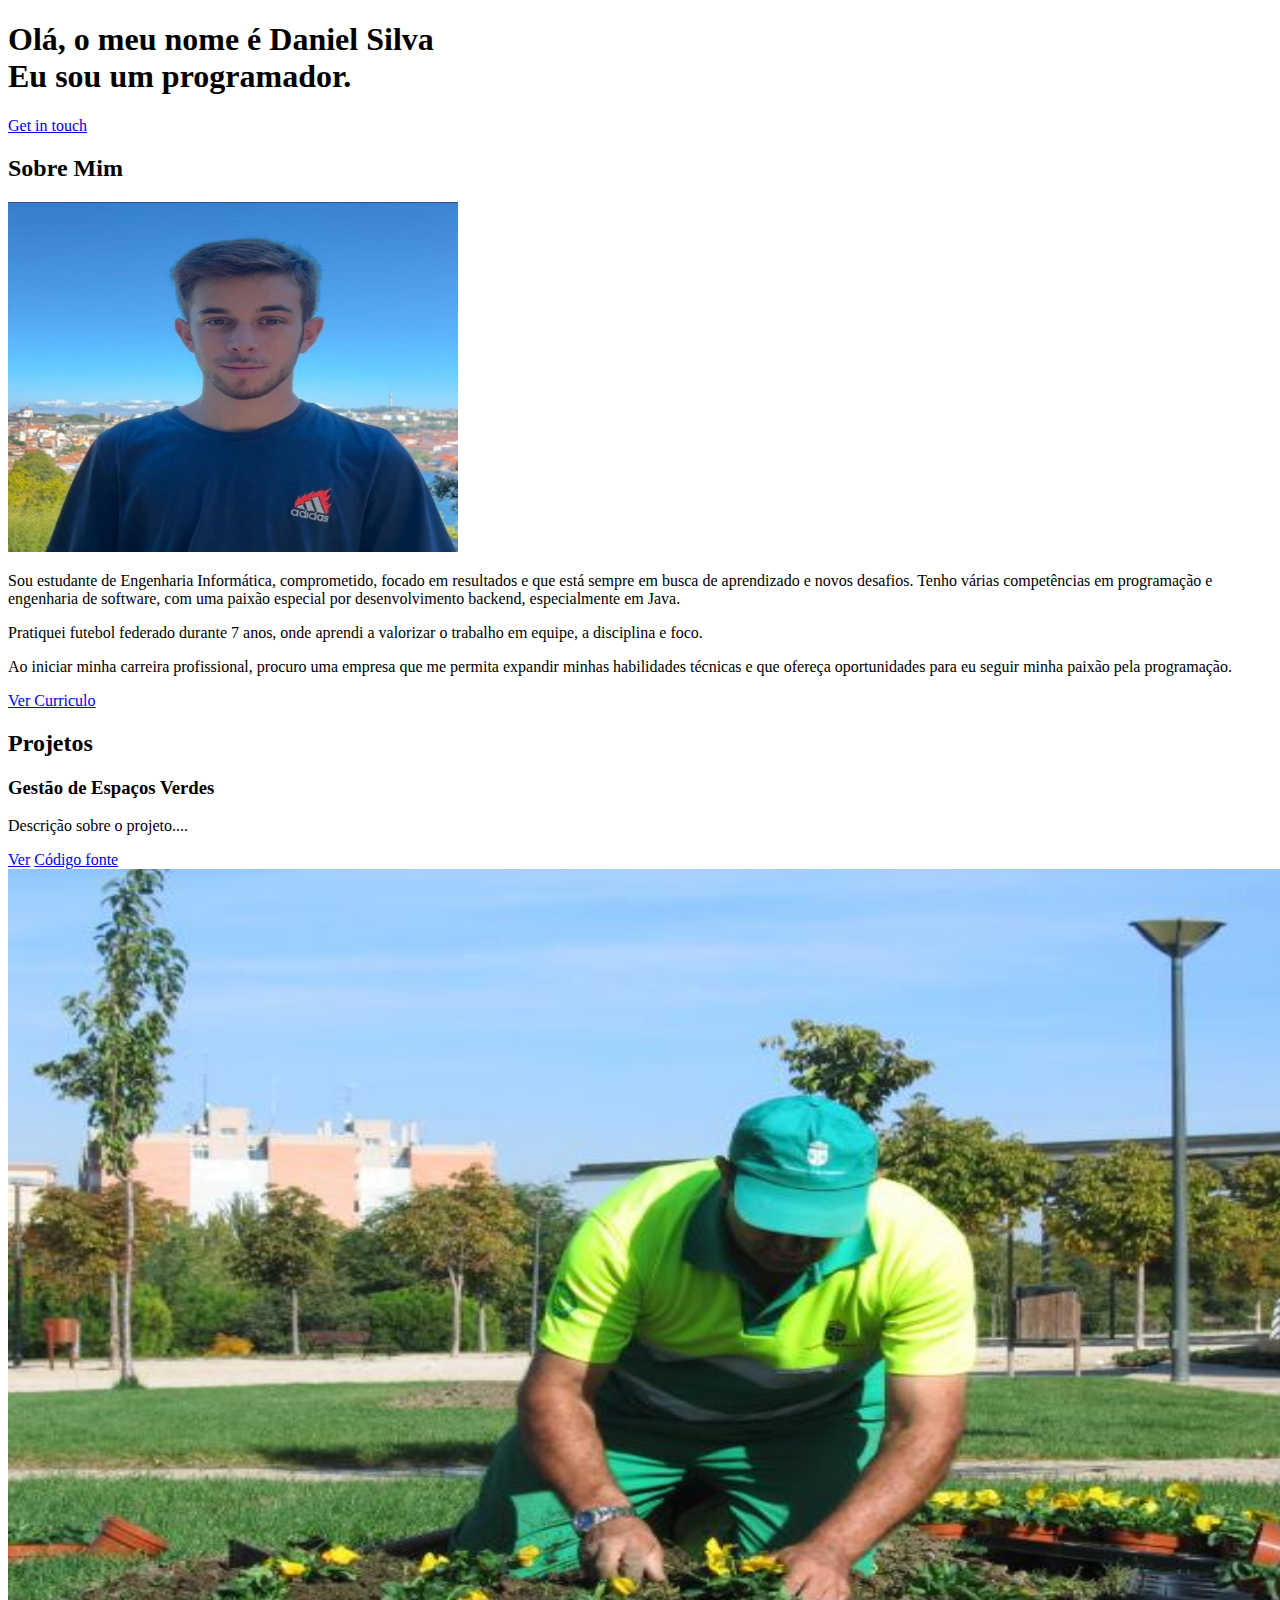
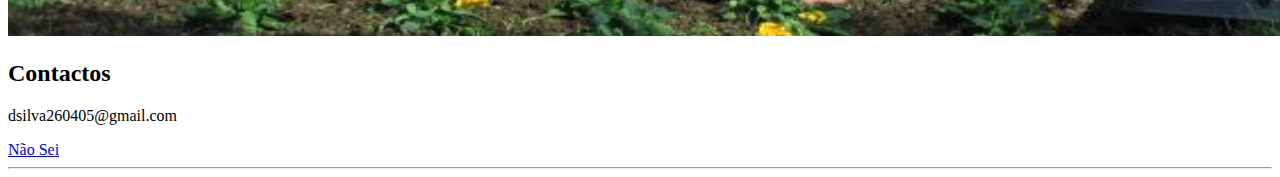
==== index.html @ 17d4f698 "initial structure" ====
<!DOCTYPE html>
<html lang="en">
  <head>
    <meta charset="UTF-8" />
    <meta http-equiv="X-UA-Compatible" content="IE=edge" />
    <meta name="viewport" content="width=device-width, initial-scale=1.0" />
    <link rel="preconnect" href="https://fonts.gstatic.com" />
    <link rel="preconnect" href="https://cdnjs.cloudflare.com" />

    <title>Daniel Silva | Engenheiro Informático</title>

    <link rel="icon" type="image/png" href="./imagens/logo1.png" />

    <meta name="theme-color" content="#36d1dc" />

    <!-- link tags -->
    <link rel="preload" as="style" href="./css/main.css" />
    <link rel="stylesheet" href="./css/main.css" />

    <!-- FontAwesome Icons link -->
    <link
      rel="stylesheet"
      href="https://cdnjs.cloudflare.com/ajax/libs/font-awesome/6.3.0/css/all.min.css"
      integrity="sha512-SzlrxWUlpfuzQ+pcUCosxcglQRNAq/DZjVsC0lE40xsADsfeQoEypE+enwcOiGjk/bSuGGKHEyjSoQ1zVisanQ=="
      crossorigin="anonymous"
      referrerpolicy="no-referrer"
    />
    <script defer src="./javascript/scrollreveal.min.js"></script>
    <script
      defer
      type="text/javascript"
      src="./javascript/scrollveal.js"
    ></script>

    <script
      async
      src="https://www.googletagmanager.com/gtag/js?id=UA-122228201-4"
    ></script>
    <script>
      window.dataLayer = window.dataLayer || []
      function gtag() {
        dataLayer.push(arguments)
      }
      gtag("js", new Date())

      gtag("config", "UA-122228201-4")
    </script>

  </head>
  <body>
    <!-- Hero Section -->
    <div id="hero">
      <section class="container">
        <h1 class="hero-title">
          Olá, o meu nome é <span class="text-color-main name">Daniel Silva</span>
          <br />
          Eu sou um programador.
        </h1>
        <p class="hero-cta">
          <a class="cta-btn cta-btn--hero" href="#about">Get in touch</a>
        </p>
      </section>
      <a href="#about" class="scroll-down-link" aria-label="scroll-down">
        <div class="scroll-down"></div
      ></a>
    </div>
    <!-- /END Hero Section -->

    <!-- About Section -->
    <section id="about">
      <div class="container">
        <h2 class="section-title">Sobre Mim</h2>
        <div class="row about-wrapper">
          <div class="about-wrapper__image">
            <img
              class="img-fluid"
              src="./imagens/fotoperfil.jpg"
              alt="Profile Image"
              width="450"
              height="350"
            />
          </div>
          <div class="about-wrapper__info">
            <p class="about-wrapper__info-text">
              Sou estudante de Engenharia Informática, comprometido, focado em
              resultados e que está sempre em busca de aprendizado e novos desafios.
              Tenho várias competências em programação e engenharia de software,
              com uma paixão especial por desenvolvimento backend, especialmente em Java.
            </p>
            <p class="about-wrapper__info-text">
              Pratiquei futebol federado durante 7 anos, onde aprendi a valorizar o
              trabalho em equipe, a disciplina e foco.
            </p>
            <p class="about-wrapper__info-text">
              Ao iniciar minha carreira profissional, procuro uma empresa que me permita
              expandir minhas habilidades técnicas e que ofereça oportunidades para eu
              seguir minha paixão pela programação.
            </p>
            <span class="about-wrapper__cta">
              <a href="#" class="cta-btn cta-btn--resume">Ver Curriculo</a>
            </span>
          </div>
        </div>
      </div>
    </section>
    <!-- /END About Section -->

    <!--Projects Section-->
    <section id="projects">
      <div class="container">
        <div class="project-wrapper">
          <h2 class="section-title dark-blue-text">Projetos</h2>

          <!-- Each .row is a project -->
          <article class="row">
            <div class="project-wrapper__text">
              <h3 class="project-wrapper__text-title">Gestão de Espaços Verdes</h3>
              <p class="project-wrapper__text-info">
                Descrição sobre o projeto....
              </p>
              <div class="project-wrapper__text-btns">
                <a
                  href="#"
                  target="_blank"
                  rel="noopener noreferrer"
                  class="cta-btn cta-btn--hero cta-btn--projects"
                  >Ver</a
                >
                <a href="#" target="_blank" class="cta-btn text-color-main"
                  >Código fonte</a
                >
              </div>
            </div>
            <div class="project-wrapper__image">
              <a href="#" target="_blank" rel="noopener noreferrer">
                <div class="thumbnail rounded">
                  <img
                    src="./imagens/projeto1.jpg"
                    class="img-fluid"
                    alt="Project Image"
                    width="1366"
                    height="767"
                  />
                </div>
              </a>
            </div>
          </article>
          <!-- /END Project -->

    <!-- Contact Section -->
    <section id="contact">
      <div class="container">
        <h2 class="section-title">Contactos</h2>
        <div class="contact-wrapper">
          <p class="contact-wrapper__text">dsilva260405@gmail.com</p>
          <a href="#" class="cta-btn cta-btn--resume">Não Sei</a>
        </div>
      </div>
    </section>
    <!-- END Contact Section -->

    <!-- Footer Section -->
    <footer class="footer">
      <div class="container">
        <a href="#hero" class="back-to-top" aria-label="go back to top">
          <i class="fa fa-angle-up fa-2x" aria-hidden="true"></i>
        </a>
        <div class="social-links">
          <a
            href="#!"
            target="_blank"
            rel="noopener noreferrer"
            aria-label="instagram"
          >
            <i class="fa-brands fa-instagram"></i>
          </a>
          <a
            href="#!"
            target="_blank"
            rel="noopener noreferrer"
            aria-label="linkedin"
          >
            <i class="fa-brands fa-linkedin"></i>
          </a>
          <a
            href="#!"
            target="_blank"
            rel="noopener noreferrer"
            aria-label="github"
          >
            <i class="fa-brands fa-github"></i>
          </a>
        </div>
        <hr />
      </div>
    </footer>
    <!-- END Footer Section -->

    <script>
      document.getElementById("year").textContent = new Date().getFullYear()
    </script>
    <script src="./javascript/vanilla-tilt.min.js"></script>
    <script type="text/javascript" src="./javascript/valtilt.js"></script>
  </body>
</html>
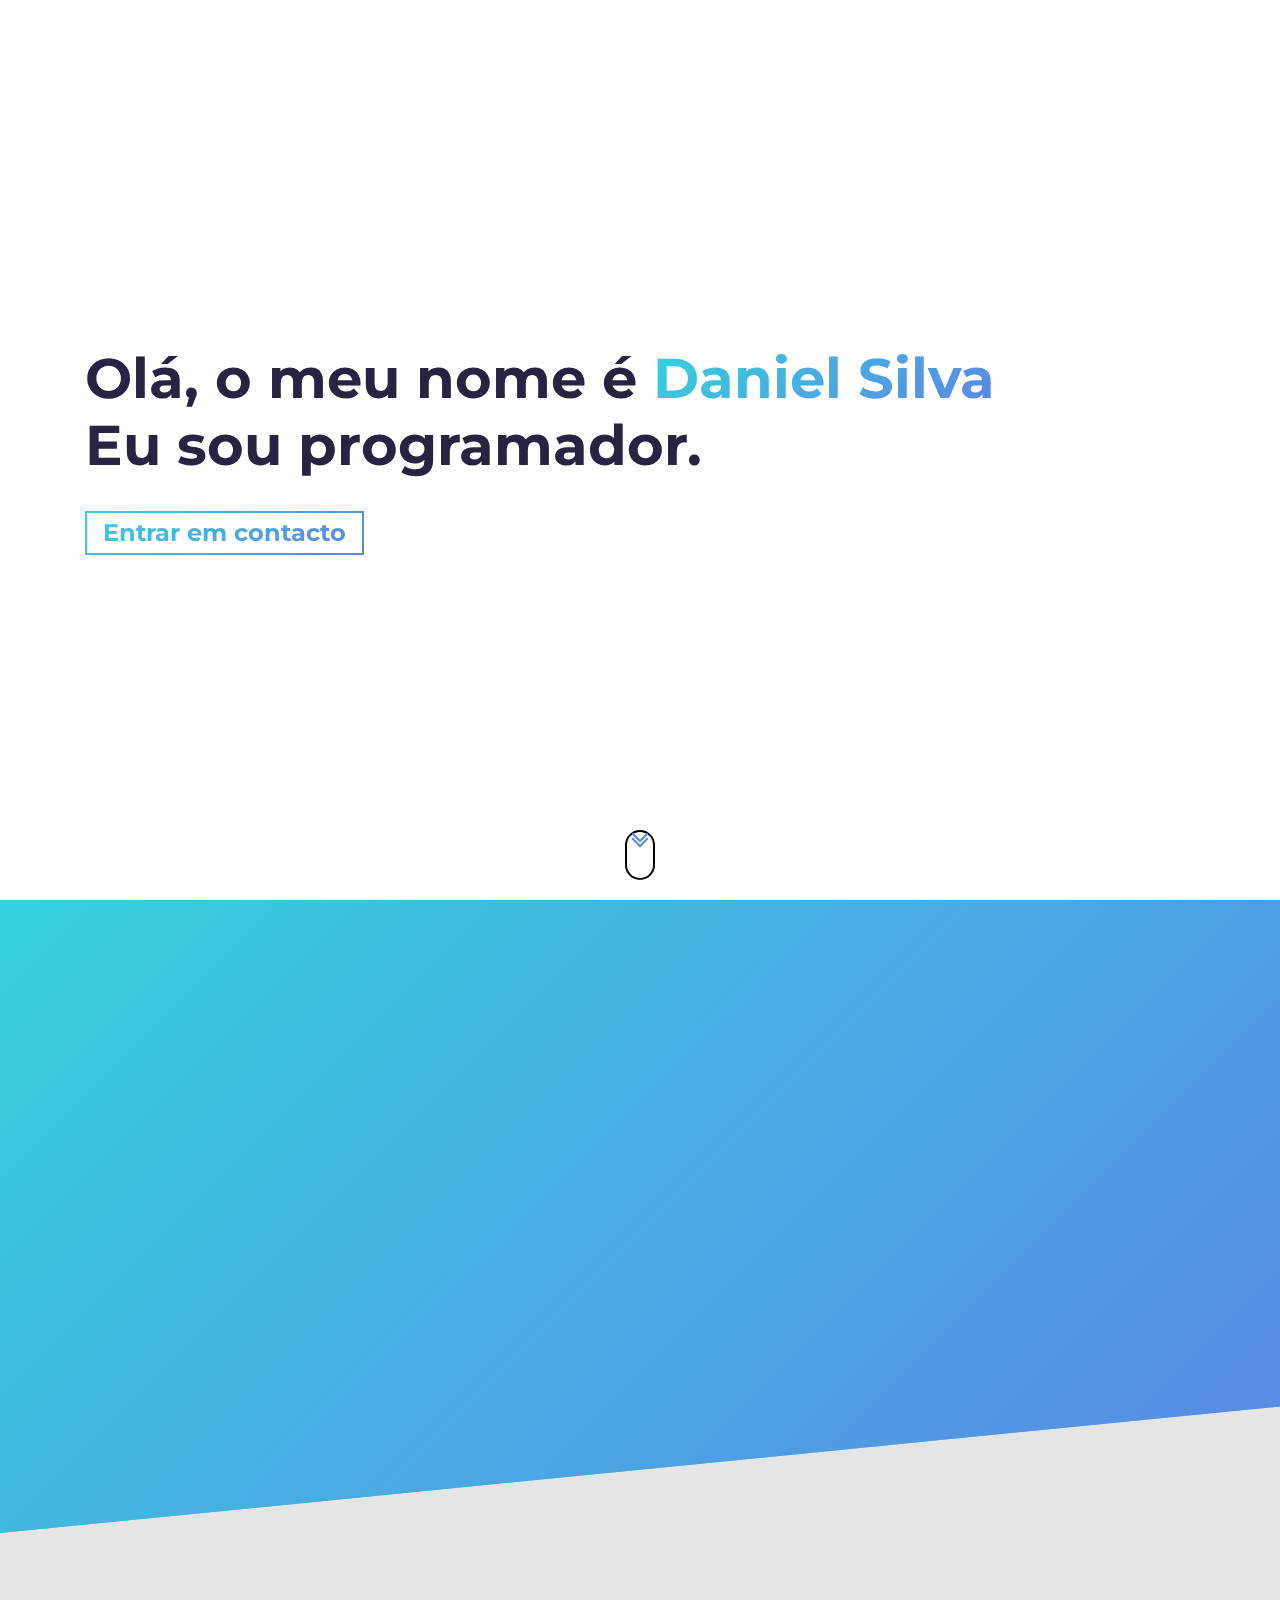
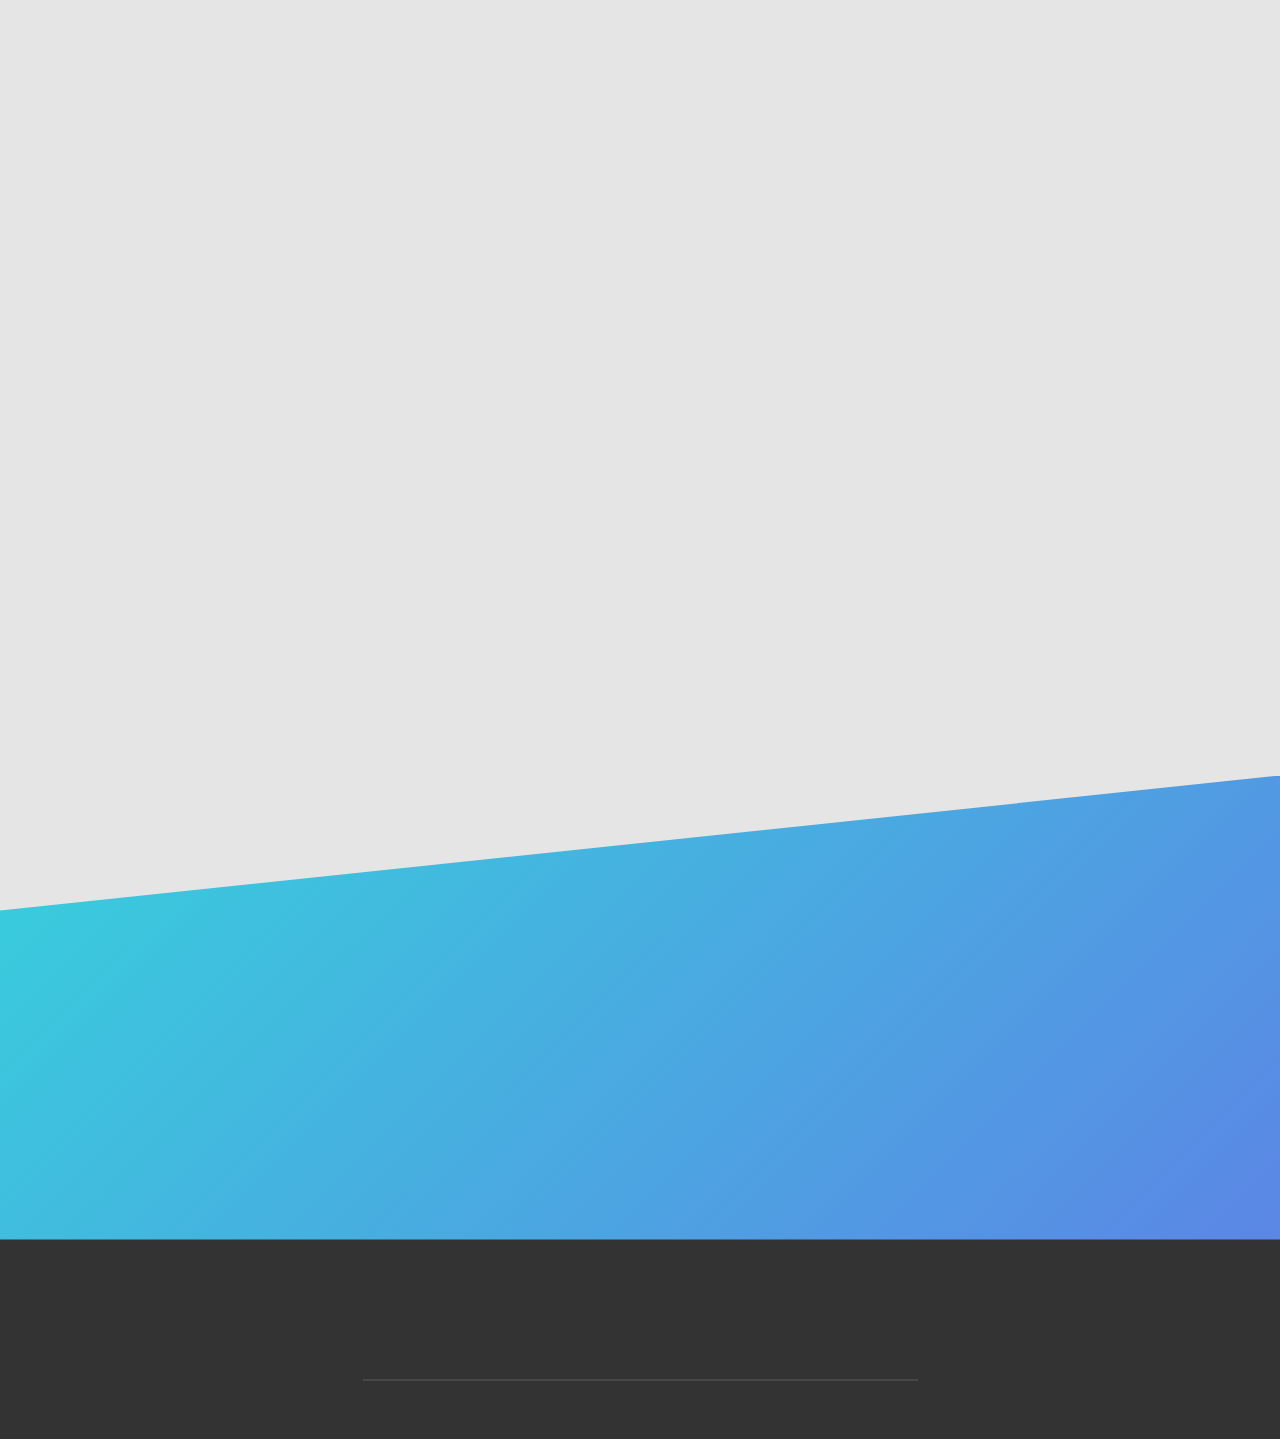
==== commit 2c9c8c85: "corrections to the structure" ====
--- a/index.html
+++ b/index.html
@@ -9,9 +9,49 @@
 
     <title>Daniel Silva | Engenheiro Informático</title>
 
-    <link rel="icon" type="image/png" href="./imagens/logo1.png" />
-
+    <!-- Add some coding keywords below, Ex: (javascript, yourusername, etc) -->
+    <meta name="keywords" content="[username], [name], skill" />
+
+    <!-- Improve your SEO by adding a small descrption of you -->
+    <meta name="description" content="[Your name here] | Developer" />
+
+    <!-- Add a your png Logo to the assets folder and change the href attr accordingly  -->
+    <link rel="icon" type="image/png" href="./assets/devfolio-logo.png" />
+
+    <!-- ~cor azul claro -->
     <meta name="theme-color" content="#36d1dc" />
+
+    <!-- Open Graph / Facebook -->
+    <meta property="og:type" content="website" />
+    <!-- Fill content with the URL of this portfolio you'll host -->
+    <meta property="og:url" content="https://devfolio.js.org/" />
+    <!-- Fill content with the title of your portfolio(Recommended to use what you put in <title> tag) -->
+    <meta property="og:title" content="[Your name here] | Developer" />
+    <!-- Give a short description that'll show up when you/someone shares your portfolio on different platform -->
+    <meta property="og:description" content="Made using DevFolio Template" />
+    <!-- Add a thumbnail image in assets folder and fill the content attr with URL to that thumbnail 
+      so that a thumbnail image of your portfolio is shown while shared on other platform -->
+    <meta
+      property="og:image"
+      content="https://devfolio.js.org/assets/devfolio.png"
+    />
+
+    <!-- Twitter -->
+    <meta property="twitter:card" content="summary_large_image" />
+    <!-- Again fill content attr with the URL of this portfolio you'll host -->
+    <meta property="twitter:url" content="https://devfolio.js.org" />
+    <!-- Recommended to use the same text used within <title> element -->
+    <meta property="twitter:title" content="[Your name here] | Developer" />
+    <!-- short description that shows up while your portfolio is shared -->
+    <meta
+      property="twitter:description"
+      content="Made using DevFolio Template"
+    />
+    <!-- Fill content with the URL to the thumbnail image that you'll put in the assets folder -->
+    <meta
+      property="twitter:image"
+      content="https://anilseervi.vercel.app/assets/devfolio.png"
+    />
 
     <!-- link tags -->
     <link rel="preload" as="style" href="./css/main.css" />
@@ -32,6 +72,8 @@
       src="./javascript/scrollveal.js"
     ></script>
 
+    <!-- Remove Google Analytics once you have your portfolio website set-up -->
+    <!-- Global site tag (gtag.js) - Google Analytics -->
     <script
       async
       src="https://www.googletagmanager.com/gtag/js?id=UA-122228201-4"
@@ -45,7 +87,7 @@
 
       gtag("config", "UA-122228201-4")
     </script>
-
+    <!-- End of Google Analytics -->
   </head>
   <body>
     <!-- Hero Section -->
@@ -54,10 +96,10 @@
         <h1 class="hero-title">
           Olá, o meu nome é <span class="text-color-main name">Daniel Silva</span>
           <br />
-          Eu sou um programador.
+          Eu sou programador.
         </h1>
         <p class="hero-cta">
-          <a class="cta-btn cta-btn--hero" href="#about">Get in touch</a>
+          <a class="cta-btn cta-btn--hero" href="#about">Entrar em contacto</a>
         </p>
       </section>
       <a href="#about" class="scroll-down-link" aria-label="scroll-down">
@@ -116,7 +158,7 @@
             <div class="project-wrapper__text">
               <h3 class="project-wrapper__text-title">Gestão de Espaços Verdes</h3>
               <p class="project-wrapper__text-info">
-                Descrição sobre o projeto....
+                descrição sobre o projeto...
               </p>
               <div class="project-wrapper__text-btns">
                 <a
@@ -131,6 +173,7 @@
                 >
               </div>
             </div>
+
             <div class="project-wrapper__image">
               <a href="#" target="_blank" rel="noopener noreferrer">
                 <div class="thumbnail rounded">
@@ -146,6 +189,47 @@
             </div>
           </article>
           <!-- /END Project -->
+
+          <!-- Each .row is a project -->
+          <article class="row">
+            <div class="project-wrapper__text">
+              <h3 class="project-wrapper__text-title">Outro projeto</h3>
+              <p class="project-wrapper__text-info">
+                descrição do projeto...
+              </p>
+              <div class="project-wrapper__text-btns">
+                <a
+                  href="#"
+                  target="_blank"
+                  rel="noopener noreferrer"
+                  class="cta-btn cta-btn--hero cta-btn--projects"
+                  >Ver</a
+                >
+                <a href="#" target="_blank" class="cta-btn text-color-main"
+                  >Código fonte</a
+                >
+              </div>
+            </div>
+
+            <div class="project-wrapper__image">
+              <a href="#" target="_blank" rel="noopener noreferrer">
+                <div class="thumbnail rounded">
+                  <img
+                    src="./assets/project.png"
+                    class="img-fluid"
+                    alt="Project Image"
+                    width="1366"
+                    height="767"
+                  />
+                </div>
+              </a>
+            </div>
+          </article>
+          <!-- /END Project -->
+        </div>
+      </div>
+    </section>
+    <!-- End Projects Section -->
 
     <!-- Contact Section -->
     <section id="contact">
@@ -202,4 +286,4 @@
     <script src="./javascript/vanilla-tilt.min.js"></script>
     <script type="text/javascript" src="./javascript/valtilt.js"></script>
   </body>
-</html>+</html>
--- a/css/main.css
+++ b/css/main.css
@@ -0,0 +1,770 @@
+@import "https://fonts.googleapis.com/css2?family=Montserrat:wght@400;700&display=swap";
+
+* {
+  margin: 0;
+  padding: 0;
+  box-sizing: border-box;
+  font-family: "Montserrat", sans-serif;
+}
+
+html {
+  font-size: 62.5%;
+  scroll-behavior: smooth;
+}
+
+body {
+  text-align: center;
+  line-height: 1.5;
+}
+
+h1 {
+  font-weight: 700;
+}
+
+p,
+a {
+  font-size: 1.6rem;
+}
+
+a {
+  text-decoration: none;
+}
+
+a:hover {
+  transition: all 0.3s ease-in-out;
+}
+
+.section-title {
+  margin-bottom: 4.5rem;
+  font-size: 4rem;
+  text-transform: uppercase;
+}
+
+@media (max-width: 37.5em) {
+  .section-title {
+    font-size: 2.8rem;
+  }
+}
+
+.dark-blue-color {
+  color: #272341;
+}
+
+.text-color-main {
+  margin-left: 1rem;
+  color: #5b86e5;
+  -webkit-text-fill-color: #5b86e5;
+}
+
+@supports ((-webkit-background-clip: text) or (background-clip: text)) or (-webkit-background-clip: text) {
+  .text-color-main {
+    background-image: linear-gradient(135deg, #36d1dc 0%, #5b86e5 100%);
+    -webkit-background-clip: text;
+    background-clip: text;
+    -webkit-text-fill-color: rgba(0, 0, 0, 0);
+    color: rgba(0, 0, 0, 0);
+  }
+}
+
+@media (max-width: 37.5em) {
+  .text-color-main {
+    margin: 0;
+    background-image: none;
+    -webkit-text-fill-color: #5b86e5;
+    box-shadow: none;
+  }
+}
+
+.cta-btn {
+  display: inline-block;
+  position: relative;
+  padding: 0.8rem 1.6rem;
+  font-weight: bold;
+  line-height: 1;
+  z-index: 1;
+  overflow: hidden;
+  border-radius: 3px;
+  transition: all cubic-bezier(0.19, 1, 0.22, 1) 0.6s;
+}
+
+.cta-btn:hover {
+  box-shadow: 1.5px 1.5px 3px rgba(174, 174, 192, 0.4), -1px -1px 3px #fff;
+}
+
+@media (max-width: 37.5em) {
+  .cta-btn:hover {
+    box-shadow: none;
+  }
+}
+
+.cta-btn::after {
+  content: "";
+  display: block;
+  position: absolute;
+  background-image: linear-gradient(135deg, #36d1dc 0%, #5b86e5 100%);
+  width: 0px;
+  height: 100%;
+  left: 0;
+  top: 0;
+  z-index: -1;
+  transition: all cubic-bezier(0.19, 1, 0.22, 1) 0.6s;
+}
+
+@media (max-width: 37.5em) {
+  .cta-btn::after {
+    width: 0;
+    height: 0;
+    background-image: none;
+  }
+}
+
+.cta-btn--hero {
+  color: #5b86e5;
+  -webkit-text-fill-color: #5b86e5;
+  border: 2px solid rgba(0, 0, 0, 0);
+  -o-border-image: linear-gradient(135deg, #36d1dc 0%, #5b86e5 100%);
+  border-image: linear-gradient(135deg, #36d1dc 0%, #5b86e5 100%);
+  border-image-slice: 1;
+}
+
+@supports ((-webkit-background-clip: text) or (background-clip: text)) or (-webkit-background-clip: text) {
+  .cta-btn--hero {
+    background-image: linear-gradient(135deg, #36d1dc 0%, #5b86e5 100%);
+    -webkit-background-clip: text;
+    background-clip: text;
+    -webkit-text-fill-color: rgba(0, 0, 0, 0);
+    color: rgba(0, 0, 0, 0);
+  }
+}
+
+@media screen and (-ms-high-contrast: active), screen and (-ms-high-contrast: none) {
+  .cta-btn--hero {
+    color: #5b86e5;
+  }
+
+  .cta-btn--hero:hover {
+    color: #fff;
+  }
+}
+
+@media (max-width: 37.5em) {
+  .cta-btn--hero {
+    background-image: none;
+    border: 2px solid #5b86e5;
+    box-shadow: none;
+    -webkit-text-fill-color: #5b86e5;
+  }
+}
+
+.cta-btn--hero::after {
+  height: 410%;
+  width: 150%;
+  transform: translate(-98%, -25%) rotate(45deg);
+}
+
+.cta-btn--hero:hover {
+  -webkit-text-fill-color: #fff;
+  text-decoration: none;
+}
+
+@media (max-width: 37.5em) {
+  .cta-btn--hero:hover {
+    -webkit-text-fill-color: #5b86e5;
+  }
+}
+
+.cta-btn--hero:hover::after {
+  transform: translate(-9%, -25%) rotate(45deg);
+}
+
+.cta-btn--resume {
+  border-radius: 0;
+  color: #fff;
+  border: 2px solid #fff;
+}
+
+.cta-btn--resume::after {
+  background: #fff;
+}
+
+.cta-btn--resume:hover {
+  color: #5b86e5;
+  text-decoration: none;
+  box-shadow: none;
+}
+
+@media (max-width: 37.5em) {
+  .cta-btn--resume:hover {
+    color: #fff;
+  }
+}
+
+.cta-btn--resume:hover::after {
+  width: 100%;
+}
+
+.cta-btn--projects {
+  box-shadow: inset 1px 1px 2px 2px rgba(174, 174, 192, 0.15), inset -2px -2px 2px rgba(255, 255, 255, 0.7);
+  border: 2px solid rgba(0, 0, 0, 0);
+}
+
+@media (max-width: 37.5em) {
+  .cta-btn--projects {
+    border: none;
+    box-shadow: 1.5px 1.5px 3px rgba(174, 174, 192, 0.4), -1px -1px 3px #fff;
+  }
+}
+
+.cta-btn--projects::after {
+  height: 250%;
+  width: 130%;
+}
+
+.cta-btn--projects::after {
+  transform: translate(-98%, -30%) rotate(45deg);
+}
+
+.cta-btn--projects:hover {
+  box-shadow: 1.5px 1.5px 3px rgba(174, 174, 192, 0.4), -1px -1px 3px #fff;
+}
+
+.cta-btn--projects:hover::after {
+  transform: translate(-12%, -30%) rotate(45deg);
+}
+
+.footer {
+  background-color: #333;
+  padding: 4.8rem 0;
+}
+
+.footer__text {
+  font-size: 1.3rem;
+  color: #b3b3b3;
+}
+
+.footer__text a {
+  font-size: 1.3rem;
+  color: #bfbfbf;
+  transition: all 0.2s ease-in-out;
+  display: inline-block;
+}
+
+.footer__text a:hover,
+.footer__text a:active {
+  color: #36d1dc;
+}
+
+.footer hr {
+  margin: 1rem auto;
+  border: 0;
+  width: 50%;
+  border-top: 2px solid rgba(255, 255, 255, 0.1);
+}
+
+.social-links {
+  display: flex;
+  justify-content: center;
+}
+
+.social-links a {
+  font-size: 3rem;
+  display: flex;
+  flex-direction: column;
+  justify-content: center;
+  color: #fff;
+  width: 5rem;
+  height: 5rem;
+  margin: 1.6rem 1.6rem;
+  transition: all ease 0.2s;
+}
+
+.social-links a i {
+  transition: all ease-in-out 0.2s;
+}
+
+.social-links a:hover {
+  transform: scale(1.1) translateY(-2px);
+}
+
+.social-links a:hover .fa-twitter {
+  color: #00acee;
+}
+
+.social-links a:hover .fa-instagram {
+  color: #c13584;
+}
+
+.social-links a:hover .fa-linkedin {
+  color: #4875b4;
+}
+
+.social-links a:hover .fa-codepen {
+  color: #212121;
+}
+
+.back-to-top i {
+  color: #fff;
+  margin: 1rem 0 1.6rem;
+  transition: all 200ms ease;
+}
+
+.back-to-top i:hover {
+  transform: translateY(-2px);
+}
+
+section {
+  padding: 5rem 0rem;
+}
+
+@media (max-width: 37.5em) {
+  section {
+    border: none;
+    padding-left: 1rem;
+    padding-right: 1rem;
+  }
+}
+
+section .row {
+  display: grid;
+  gap: 2rem;
+  grid-template-columns: 1fr 2fr;
+  grid-template-rows: 1fr;
+  padding: 0 1.5rem;
+}
+
+@media (max-width: 56.25em) {
+  section .row {
+    grid-template-columns: 1fr;
+    grid-template-rows: auto;
+  }
+}
+
+@media (max-width: 37.5em) {
+  section .row {
+    padding: 0;
+  }
+}
+
+section .row p+p {
+  margin-top: 1rem;
+}
+
+section .row span {
+  margin-top: 2rem;
+}
+
+.container {
+  width: 100%;
+  padding: 0 1.5rem;
+  margin: 0 auto;
+  max-width: 1140px;
+}
+
+@media (max-width: 75em) {
+  .container {
+    max-width: 960px;
+    width: 100%;
+  }
+}
+
+@media (max-width: 56.25em) {
+  .container {
+    max-width: 720px;
+    width: 100%;
+    justify-content: center;
+  }
+}
+
+@media (max-width: 48em) {
+  .container {
+    max-width: 720px;
+    width: 100%;
+  }
+}
+
+@media (max-width: 37.5em) {
+  .container {
+    max-width: 540px;
+    width: 100%;
+  }
+}
+
+#about {
+  background-color: #36d1dc;
+  background-image: linear-gradient(135deg, #36d1dc 0%, #5b86e5 100%);
+  color: #fff;
+  height: 100%;
+  -webkit-clip-path: polygon(0 0, 100% 0, 100% 80%, 0 100%);
+  clip-path: polygon(0 0, 100% 0, 100% 80%, 0 100%);
+  padding-bottom: 10%;
+}
+
+@media (max-width: 75em) {
+  #about {
+    height: 100%;
+    -webkit-clip-path: none;
+    clip-path: none;
+  }
+}
+
+#about .about-wrapper {
+  grid-template-columns: 1fr 1fr;
+}
+
+@media (max-width: 37.5em) {
+  #about .about-wrapper {
+    padding-bottom: 5rem;
+    grid-template-columns: 1fr;
+  }
+}
+
+#about .about-wrapper__image {
+  display: flex;
+  height: 100%;
+  align-items: center;
+  justify-content: center;
+}
+
+#about .about-wrapper__image img {
+  max-width: 350px;
+  width: 100%;
+}
+
+@media (max-width: 75em) {
+  #about .about-wrapper__image {
+    height: 100%;
+  }
+}
+
+@media (max-width: 48em) {
+  #about .about-wrapper__image {
+    padding-bottom: 4rem;
+  }
+}
+
+#about .about-wrapper__info {
+  display: flex;
+  height: 100%;
+  justify-content: center;
+  flex-direction: column;
+  text-align: left;
+}
+
+@media (max-width: 48em) {
+  #about .about-wrapper__info {
+    align-items: center;
+    text-align: center;
+  }
+}
+
+#contact {
+  background-image: linear-gradient(135deg, #36d1dc 0%, #5b86e5 100%);
+  -webkit-clip-path: polygon(0 15vh, 100% 0, 100% 100%, 0 100%);
+  clip-path: polygon(0 15vh, 100% 0, 100% 100%, 0 100%);
+  padding: 15rem 0 10rem 0;
+  margin-top: -15rem;
+  margin-bottom: -1px;
+  color: #fff;
+}
+
+@media (max-width: 75em) {
+  #contact {
+    padding: 10rem 0;
+    margin-top: 0;
+    -webkit-clip-path: none;
+    clip-path: none;
+  }
+}
+
+#contact .contact-wrapper {
+  margin-top: 3.2rem;
+  padding: 0 2rem;
+  -webkit-backface-visibility: hidden;
+  backface-visibility: hidden;
+}
+
+#contact .contact-wrapper__text {
+  margin-bottom: 2.5rem;
+}
+
+#contact .contact-wrapper__text,
+#contact .contact-wrapper a {
+  font-size: 2.4rem;
+}
+
+@media (max-width: 37.5em) {
+  #contact .contact-wrapper__text,
+  #contact .contact-wrapper a {
+    font-size: 2rem;
+  }
+}
+
+#hero {
+  min-height: 100vh;
+  height: 100vh;
+  display: flex;
+  align-items: center;
+  background: #fff;
+  font-weight: 400;
+  color: #272341;
+  padding: 0rem 5.6rem;
+  top: 0;
+  left: 0;
+  bottom: 0;
+  right: 0;
+  z-index: -1;
+  line-height: 1.2;
+  animation: hidden 1000ms linear forwards;
+}
+
+@media (max-width: 56.25em) {
+  #hero {
+    justify-content: center;
+  }
+}
+
+@media (max-width: 37.5em) {
+  #hero {
+    padding: 0rem 1.6rem;
+  }
+}
+
+#hero .hero-title {
+  font-size: 5.6rem;
+  font-weight: 700;
+  margin-bottom: 3.2rem;
+  text-align: left;
+}
+
+#hero .hero-title span {
+  margin: 0;
+  display: inline-block;
+}
+
+@media (max-width: 75em) {
+  #hero .hero-title {
+    font-size: 4rem;
+  }
+}
+
+@media (max-width: 56.25em) {
+  #hero .hero-title {
+    font-size: 3.6rem;
+    text-align: center;
+  }
+}
+
+@media (max-width: 37.5em) {
+  #hero .hero-title {
+    font-size: 3.5rem;
+    line-height: 1.5;
+  }
+}
+
+@media (max-width: 20em) {
+  #hero .hero-title {
+    font-size: 2.8rem;
+  }
+}
+
+#hero .hero-cta {
+  display: flex;
+}
+
+@media (max-width: 56.25em) {
+  #hero .hero-cta {
+    justify-content: center;
+  }
+}
+
+#hero .hero-cta a {
+  font-size: 2.4rem;
+}
+
+@media (max-width: 37.5em) {
+  #hero .hero-cta a {
+    font-size: 2rem;
+  }
+}
+
+.scroll-down-link {
+  position: absolute;
+  left: 50%;
+  bottom: 20px;
+  transform: translateX(-50%);
+}
+
+.scroll-down {
+  height: 50px;
+  width: 30px;
+  border: 2px solid #000;
+  border-radius: 50px;
+  cursor: pointer;
+}
+
+.scroll-down::before,
+.scroll-down::after {
+  height: 10px;
+  width: 10px;
+  content: "";
+  position: absolute;
+  top: 20%;
+  left: 50%;
+  border: 2px solid #5b86e5;
+  transform: translate(-50%, -100%) rotate(45deg);
+  border-top: none;
+  border-left: none;
+  animation: scroll-down 1s ease-in-out infinite;
+}
+
+.scroll-down::after {
+  top: 30%;
+  animation-delay: 0.3s;
+}
+
+@keyframes hidden {
+  0% {
+    opacity: 0;
+  }
+
+  50% {
+    opacity: 0;
+  }
+
+  100% {
+    opacity: 1;
+  }
+}
+
+@keyframes scroll-down {
+  0% {
+    opacity: 0;
+  }
+
+  30% {
+    opacity: 1;
+  }
+
+  60% {
+    opacity: 1;
+  }
+
+  100% {
+    opacity: 0;
+    top: 90%;
+  }
+}
+
+#projects {
+  background-color: #e5e5e5;
+  color: #272341;
+  margin-top: -15rem;
+  padding-top: 15rem;
+}
+
+@media (max-width: 75em) {
+  #projects {
+    margin-top: 0;
+    padding-top: 5rem;
+  }
+}
+
+@media (max-width: 37.5em) {
+  #projects {
+    padding-bottom: 1px;
+  }
+}
+
+#projects .project-wrapper {
+  margin-bottom: 15rem;
+}
+
+@media (max-width: 37.5em) {
+  #projects .project-wrapper {
+    margin-bottom: 0rem;
+  }
+}
+
+#projects .project-wrapper .row {
+  margin: 0;
+  margin-bottom: 8rem;
+}
+
+@media (max-width: 37.5em) {
+  #projects .project-wrapper .row {
+    margin-bottom: 4rem;
+  }
+}
+
+#projects .project-wrapper__text {
+  width: 100%;
+  text-align: left;
+}
+
+@media (max-width: 75em) {
+  #projects .project-wrapper__text {
+    margin-bottom: 4.8rem;
+  }
+}
+
+@media (max-width: 37.5em) {
+  #projects .project-wrapper__text {
+    margin-bottom: 2.5rem;
+  }
+}
+
+#projects .project-wrapper__text-title {
+  font-weight: bold;
+  margin-bottom: 1.8rem;
+  font-size: 2.5rem;
+}
+
+@media (max-width: 37.5em) {
+  #projects .project-wrapper__text-title {
+    font-size: 2rem;
+  }
+}
+
+#projects .project-wrapper__text-info {
+  margin-bottom: 1.5rem;
+}
+
+#projects .project-wrapper__text-btns {
+  width: 100%;
+  display: flex;
+  align-items: center;
+  flex-wrap: wrap;
+}
+
+#projects .project-wrapper__image {
+  width: 90%;
+  margin: 0 auto;
+}
+
+@media (max-width: 75em) {
+  #projects .project-wrapper__image {
+    width: 100%;
+    margin: 0;
+  }
+}
+
+#projects .project-wrapper__image .thumbnail {
+  border: none;
+  box-shadow: 8px 8px 9px 7px rgba(174, 174, 192, 0.4), -5px -5px 15px 7px #fff;
+}
+
+#projects .project-wrapper__image .thumbnail .img-fluid {
+  width: 100%;
+  height: auto;
+  vertical-align: middle;
+  border-radius: 2px;
+}
+
+@media (max-width: 37.5em) {
+  #projects .project-wrapper__image .thumbnail {
+    box-shadow: none;
+    border: 1px solid #d2d2d2;
+    margin-bottom: 3.2rem;
+    transform: none;
+  }
+}
--- a/css/main.css
+++ b/css/main.css
@@ -0,0 +1,770 @@
+@import "https://fonts.googleapis.com/css2?family=Montserrat:wght@400;700&display=swap";
+
+* {
+  margin: 0;
+  padding: 0;
+  box-sizing: border-box;
+  font-family: "Montserrat", sans-serif;
+}
+
+html {
+  font-size: 62.5%;
+  scroll-behavior: smooth;
+}
+
+body {
+  text-align: center;
+  line-height: 1.5;
+}
+
+h1 {
+  font-weight: 700;
+}
+
+p,
+a {
+  font-size: 1.6rem;
+}
+
+a {
+  text-decoration: none;
+}
+
+a:hover {
+  transition: all 0.3s ease-in-out;
+}
+
+.section-title {
+  margin-bottom: 4.5rem;
+  font-size: 4rem;
+  text-transform: uppercase;
+}
+
+@media (max-width: 37.5em) {
+  .section-title {
+    font-size: 2.8rem;
+  }
+}
+
+.dark-blue-color {
+  color: #272341;
+}
+
+.text-color-main {
+  margin-left: 1rem;
+  color: #5b86e5;
+  -webkit-text-fill-color: #5b86e5;
+}
+
+@supports ((-webkit-background-clip: text) or (background-clip: text)) or (-webkit-background-clip: text) {
+  .text-color-main {
+    background-image: linear-gradient(135deg, #36d1dc 0%, #5b86e5 100%);
+    -webkit-background-clip: text;
+    background-clip: text;
+    -webkit-text-fill-color: rgba(0, 0, 0, 0);
+    color: rgba(0, 0, 0, 0);
+  }
+}
+
+@media (max-width: 37.5em) {
+  .text-color-main {
+    margin: 0;
+    background-image: none;
+    -webkit-text-fill-color: #5b86e5;
+    box-shadow: none;
+  }
+}
+
+.cta-btn {
+  display: inline-block;
+  position: relative;
+  padding: 0.8rem 1.6rem;
+  font-weight: bold;
+  line-height: 1;
+  z-index: 1;
+  overflow: hidden;
+  border-radius: 3px;
+  transition: all cubic-bezier(0.19, 1, 0.22, 1) 0.6s;
+}
+
+.cta-btn:hover {
+  box-shadow: 1.5px 1.5px 3px rgba(174, 174, 192, 0.4), -1px -1px 3px #fff;
+}
+
+@media (max-width: 37.5em) {
+  .cta-btn:hover {
+    box-shadow: none;
+  }
+}
+
+.cta-btn::after {
+  content: "";
+  display: block;
+  position: absolute;
+  background-image: linear-gradient(135deg, #36d1dc 0%, #5b86e5 100%);
+  width: 0px;
+  height: 100%;
+  left: 0;
+  top: 0;
+  z-index: -1;
+  transition: all cubic-bezier(0.19, 1, 0.22, 1) 0.6s;
+}
+
+@media (max-width: 37.5em) {
+  .cta-btn::after {
+    width: 0;
+    height: 0;
+    background-image: none;
+  }
+}
+
+.cta-btn--hero {
+  color: #5b86e5;
+  -webkit-text-fill-color: #5b86e5;
+  border: 2px solid rgba(0, 0, 0, 0);
+  -o-border-image: linear-gradient(135deg, #36d1dc 0%, #5b86e5 100%);
+  border-image: linear-gradient(135deg, #36d1dc 0%, #5b86e5 100%);
+  border-image-slice: 1;
+}
+
+@supports ((-webkit-background-clip: text) or (background-clip: text)) or (-webkit-background-clip: text) {
+  .cta-btn--hero {
+    background-image: linear-gradient(135deg, #36d1dc 0%, #5b86e5 100%);
+    -webkit-background-clip: text;
+    background-clip: text;
+    -webkit-text-fill-color: rgba(0, 0, 0, 0);
+    color: rgba(0, 0, 0, 0);
+  }
+}
+
+@media screen and (-ms-high-contrast: active), screen and (-ms-high-contrast: none) {
+  .cta-btn--hero {
+    color: #5b86e5;
+  }
+
+  .cta-btn--hero:hover {
+    color: #fff;
+  }
+}
+
+@media (max-width: 37.5em) {
+  .cta-btn--hero {
+    background-image: none;
+    border: 2px solid #5b86e5;
+    box-shadow: none;
+    -webkit-text-fill-color: #5b86e5;
+  }
+}
+
+.cta-btn--hero::after {
+  height: 410%;
+  width: 150%;
+  transform: translate(-98%, -25%) rotate(45deg);
+}
+
+.cta-btn--hero:hover {
+  -webkit-text-fill-color: #fff;
+  text-decoration: none;
+}
+
+@media (max-width: 37.5em) {
+  .cta-btn--hero:hover {
+    -webkit-text-fill-color: #5b86e5;
+  }
+}
+
+.cta-btn--hero:hover::after {
+  transform: translate(-9%, -25%) rotate(45deg);
+}
+
+.cta-btn--resume {
+  border-radius: 0;
+  color: #fff;
+  border: 2px solid #fff;
+}
+
+.cta-btn--resume::after {
+  background: #fff;
+}
+
+.cta-btn--resume:hover {
+  color: #5b86e5;
+  text-decoration: none;
+  box-shadow: none;
+}
+
+@media (max-width: 37.5em) {
+  .cta-btn--resume:hover {
+    color: #fff;
+  }
+}
+
+.cta-btn--resume:hover::after {
+  width: 100%;
+}
+
+.cta-btn--projects {
+  box-shadow: inset 1px 1px 2px 2px rgba(174, 174, 192, 0.15), inset -2px -2px 2px rgba(255, 255, 255, 0.7);
+  border: 2px solid rgba(0, 0, 0, 0);
+}
+
+@media (max-width: 37.5em) {
+  .cta-btn--projects {
+    border: none;
+    box-shadow: 1.5px 1.5px 3px rgba(174, 174, 192, 0.4), -1px -1px 3px #fff;
+  }
+}
+
+.cta-btn--projects::after {
+  height: 250%;
+  width: 130%;
+}
+
+.cta-btn--projects::after {
+  transform: translate(-98%, -30%) rotate(45deg);
+}
+
+.cta-btn--projects:hover {
+  box-shadow: 1.5px 1.5px 3px rgba(174, 174, 192, 0.4), -1px -1px 3px #fff;
+}
+
+.cta-btn--projects:hover::after {
+  transform: translate(-12%, -30%) rotate(45deg);
+}
+
+.footer {
+  background-color: #333;
+  padding: 4.8rem 0;
+}
+
+.footer__text {
+  font-size: 1.3rem;
+  color: #b3b3b3;
+}
+
+.footer__text a {
+  font-size: 1.3rem;
+  color: #bfbfbf;
+  transition: all 0.2s ease-in-out;
+  display: inline-block;
+}
+
+.footer__text a:hover,
+.footer__text a:active {
+  color: #36d1dc;
+}
+
+.footer hr {
+  margin: 1rem auto;
+  border: 0;
+  width: 50%;
+  border-top: 2px solid rgba(255, 255, 255, 0.1);
+}
+
+.social-links {
+  display: flex;
+  justify-content: center;
+}
+
+.social-links a {
+  font-size: 3rem;
+  display: flex;
+  flex-direction: column;
+  justify-content: center;
+  color: #fff;
+  width: 5rem;
+  height: 5rem;
+  margin: 1.6rem 1.6rem;
+  transition: all ease 0.2s;
+}
+
+.social-links a i {
+  transition: all ease-in-out 0.2s;
+}
+
+.social-links a:hover {
+  transform: scale(1.1) translateY(-2px);
+}
+
+.social-links a:hover .fa-twitter {
+  color: #00acee;
+}
+
+.social-links a:hover .fa-instagram {
+  color: #c13584;
+}
+
+.social-links a:hover .fa-linkedin {
+  color: #4875b4;
+}
+
+.social-links a:hover .fa-codepen {
+  color: #212121;
+}
+
+.back-to-top i {
+  color: #fff;
+  margin: 1rem 0 1.6rem;
+  transition: all 200ms ease;
+}
+
+.back-to-top i:hover {
+  transform: translateY(-2px);
+}
+
+section {
+  padding: 5rem 0rem;
+}
+
+@media (max-width: 37.5em) {
+  section {
+    border: none;
+    padding-left: 1rem;
+    padding-right: 1rem;
+  }
+}
+
+section .row {
+  display: grid;
+  gap: 2rem;
+  grid-template-columns: 1fr 2fr;
+  grid-template-rows: 1fr;
+  padding: 0 1.5rem;
+}
+
+@media (max-width: 56.25em) {
+  section .row {
+    grid-template-columns: 1fr;
+    grid-template-rows: auto;
+  }
+}
+
+@media (max-width: 37.5em) {
+  section .row {
+    padding: 0;
+  }
+}
+
+section .row p+p {
+  margin-top: 1rem;
+}
+
+section .row span {
+  margin-top: 2rem;
+}
+
+.container {
+  width: 100%;
+  padding: 0 1.5rem;
+  margin: 0 auto;
+  max-width: 1140px;
+}
+
+@media (max-width: 75em) {
+  .container {
+    max-width: 960px;
+    width: 100%;
+  }
+}
+
+@media (max-width: 56.25em) {
+  .container {
+    max-width: 720px;
+    width: 100%;
+    justify-content: center;
+  }
+}
+
+@media (max-width: 48em) {
+  .container {
+    max-width: 720px;
+    width: 100%;
+  }
+}
+
+@media (max-width: 37.5em) {
+  .container {
+    max-width: 540px;
+    width: 100%;
+  }
+}
+
+#about {
+  background-color: #36d1dc;
+  background-image: linear-gradient(135deg, #36d1dc 0%, #5b86e5 100%);
+  color: #fff;
+  height: 100%;
+  -webkit-clip-path: polygon(0 0, 100% 0, 100% 80%, 0 100%);
+  clip-path: polygon(0 0, 100% 0, 100% 80%, 0 100%);
+  padding-bottom: 10%;
+}
+
+@media (max-width: 75em) {
+  #about {
+    height: 100%;
+    -webkit-clip-path: none;
+    clip-path: none;
+  }
+}
+
+#about .about-wrapper {
+  grid-template-columns: 1fr 1fr;
+}
+
+@media (max-width: 37.5em) {
+  #about .about-wrapper {
+    padding-bottom: 5rem;
+    grid-template-columns: 1fr;
+  }
+}
+
+#about .about-wrapper__image {
+  display: flex;
+  height: 100%;
+  align-items: center;
+  justify-content: center;
+}
+
+#about .about-wrapper__image img {
+  max-width: 350px;
+  width: 100%;
+}
+
+@media (max-width: 75em) {
+  #about .about-wrapper__image {
+    height: 100%;
+  }
+}
+
+@media (max-width: 48em) {
+  #about .about-wrapper__image {
+    padding-bottom: 4rem;
+  }
+}
+
+#about .about-wrapper__info {
+  display: flex;
+  height: 100%;
+  justify-content: center;
+  flex-direction: column;
+  text-align: left;
+}
+
+@media (max-width: 48em) {
+  #about .about-wrapper__info {
+    align-items: center;
+    text-align: center;
+  }
+}
+
+#contact {
+  background-image: linear-gradient(135deg, #36d1dc 0%, #5b86e5 100%);
+  -webkit-clip-path: polygon(0 15vh, 100% 0, 100% 100%, 0 100%);
+  clip-path: polygon(0 15vh, 100% 0, 100% 100%, 0 100%);
+  padding: 15rem 0 10rem 0;
+  margin-top: -15rem;
+  margin-bottom: -1px;
+  color: #fff;
+}
+
+@media (max-width: 75em) {
+  #contact {
+    padding: 10rem 0;
+    margin-top: 0;
+    -webkit-clip-path: none;
+    clip-path: none;
+  }
+}
+
+#contact .contact-wrapper {
+  margin-top: 3.2rem;
+  padding: 0 2rem;
+  -webkit-backface-visibility: hidden;
+  backface-visibility: hidden;
+}
+
+#contact .contact-wrapper__text {
+  margin-bottom: 2.5rem;
+}
+
+#contact .contact-wrapper__text,
+#contact .contact-wrapper a {
+  font-size: 2.4rem;
+}
+
+@media (max-width: 37.5em) {
+  #contact .contact-wrapper__text,
+  #contact .contact-wrapper a {
+    font-size: 2rem;
+  }
+}
+
+#hero {
+  min-height: 100vh;
+  height: 100vh;
+  display: flex;
+  align-items: center;
+  background: #fff;
+  font-weight: 400;
+  color: #272341;
+  padding: 0rem 5.6rem;
+  top: 0;
+  left: 0;
+  bottom: 0;
+  right: 0;
+  z-index: -1;
+  line-height: 1.2;
+  animation: hidden 1000ms linear forwards;
+}
+
+@media (max-width: 56.25em) {
+  #hero {
+    justify-content: center;
+  }
+}
+
+@media (max-width: 37.5em) {
+  #hero {
+    padding: 0rem 1.6rem;
+  }
+}
+
+#hero .hero-title {
+  font-size: 5.6rem;
+  font-weight: 700;
+  margin-bottom: 3.2rem;
+  text-align: left;
+}
+
+#hero .hero-title span {
+  margin: 0;
+  display: inline-block;
+}
+
+@media (max-width: 75em) {
+  #hero .hero-title {
+    font-size: 4rem;
+  }
+}
+
+@media (max-width: 56.25em) {
+  #hero .hero-title {
+    font-size: 3.6rem;
+    text-align: center;
+  }
+}
+
+@media (max-width: 37.5em) {
+  #hero .hero-title {
+    font-size: 3.5rem;
+    line-height: 1.5;
+  }
+}
+
+@media (max-width: 20em) {
+  #hero .hero-title {
+    font-size: 2.8rem;
+  }
+}
+
+#hero .hero-cta {
+  display: flex;
+}
+
+@media (max-width: 56.25em) {
+  #hero .hero-cta {
+    justify-content: center;
+  }
+}
+
+#hero .hero-cta a {
+  font-size: 2.4rem;
+}
+
+@media (max-width: 37.5em) {
+  #hero .hero-cta a {
+    font-size: 2rem;
+  }
+}
+
+.scroll-down-link {
+  position: absolute;
+  left: 50%;
+  bottom: 20px;
+  transform: translateX(-50%);
+}
+
+.scroll-down {
+  height: 50px;
+  width: 30px;
+  border: 2px solid #000;
+  border-radius: 50px;
+  cursor: pointer;
+}
+
+.scroll-down::before,
+.scroll-down::after {
+  height: 10px;
+  width: 10px;
+  content: "";
+  position: absolute;
+  top: 20%;
+  left: 50%;
+  border: 2px solid #5b86e5;
+  transform: translate(-50%, -100%) rotate(45deg);
+  border-top: none;
+  border-left: none;
+  animation: scroll-down 1s ease-in-out infinite;
+}
+
+.scroll-down::after {
+  top: 30%;
+  animation-delay: 0.3s;
+}
+
+@keyframes hidden {
+  0% {
+    opacity: 0;
+  }
+
+  50% {
+    opacity: 0;
+  }
+
+  100% {
+    opacity: 1;
+  }
+}
+
+@keyframes scroll-down {
+  0% {
+    opacity: 0;
+  }
+
+  30% {
+    opacity: 1;
+  }
+
+  60% {
+    opacity: 1;
+  }
+
+  100% {
+    opacity: 0;
+    top: 90%;
+  }
+}
+
+#projects {
+  background-color: #e5e5e5;
+  color: #272341;
+  margin-top: -15rem;
+  padding-top: 15rem;
+}
+
+@media (max-width: 75em) {
+  #projects {
+    margin-top: 0;
+    padding-top: 5rem;
+  }
+}
+
+@media (max-width: 37.5em) {
+  #projects {
+    padding-bottom: 1px;
+  }
+}
+
+#projects .project-wrapper {
+  margin-bottom: 15rem;
+}
+
+@media (max-width: 37.5em) {
+  #projects .project-wrapper {
+    margin-bottom: 0rem;
+  }
+}
+
+#projects .project-wrapper .row {
+  margin: 0;
+  margin-bottom: 8rem;
+}
+
+@media (max-width: 37.5em) {
+  #projects .project-wrapper .row {
+    margin-bottom: 4rem;
+  }
+}
+
+#projects .project-wrapper__text {
+  width: 100%;
+  text-align: left;
+}
+
+@media (max-width: 75em) {
+  #projects .project-wrapper__text {
+    margin-bottom: 4.8rem;
+  }
+}
+
+@media (max-width: 37.5em) {
+  #projects .project-wrapper__text {
+    margin-bottom: 2.5rem;
+  }
+}
+
+#projects .project-wrapper__text-title {
+  font-weight: bold;
+  margin-bottom: 1.8rem;
+  font-size: 2.5rem;
+}
+
+@media (max-width: 37.5em) {
+  #projects .project-wrapper__text-title {
+    font-size: 2rem;
+  }
+}
+
+#projects .project-wrapper__text-info {
+  margin-bottom: 1.5rem;
+}
+
+#projects .project-wrapper__text-btns {
+  width: 100%;
+  display: flex;
+  align-items: center;
+  flex-wrap: wrap;
+}
+
+#projects .project-wrapper__image {
+  width: 90%;
+  margin: 0 auto;
+}
+
+@media (max-width: 75em) {
+  #projects .project-wrapper__image {
+    width: 100%;
+    margin: 0;
+  }
+}
+
+#projects .project-wrapper__image .thumbnail {
+  border: none;
+  box-shadow: 8px 8px 9px 7px rgba(174, 174, 192, 0.4), -5px -5px 15px 7px #fff;
+}
+
+#projects .project-wrapper__image .thumbnail .img-fluid {
+  width: 100%;
+  height: auto;
+  vertical-align: middle;
+  border-radius: 2px;
+}
+
+@media (max-width: 37.5em) {
+  #projects .project-wrapper__image .thumbnail {
+    box-shadow: none;
+    border: 1px solid #d2d2d2;
+    margin-bottom: 3.2rem;
+    transform: none;
+  }
+}
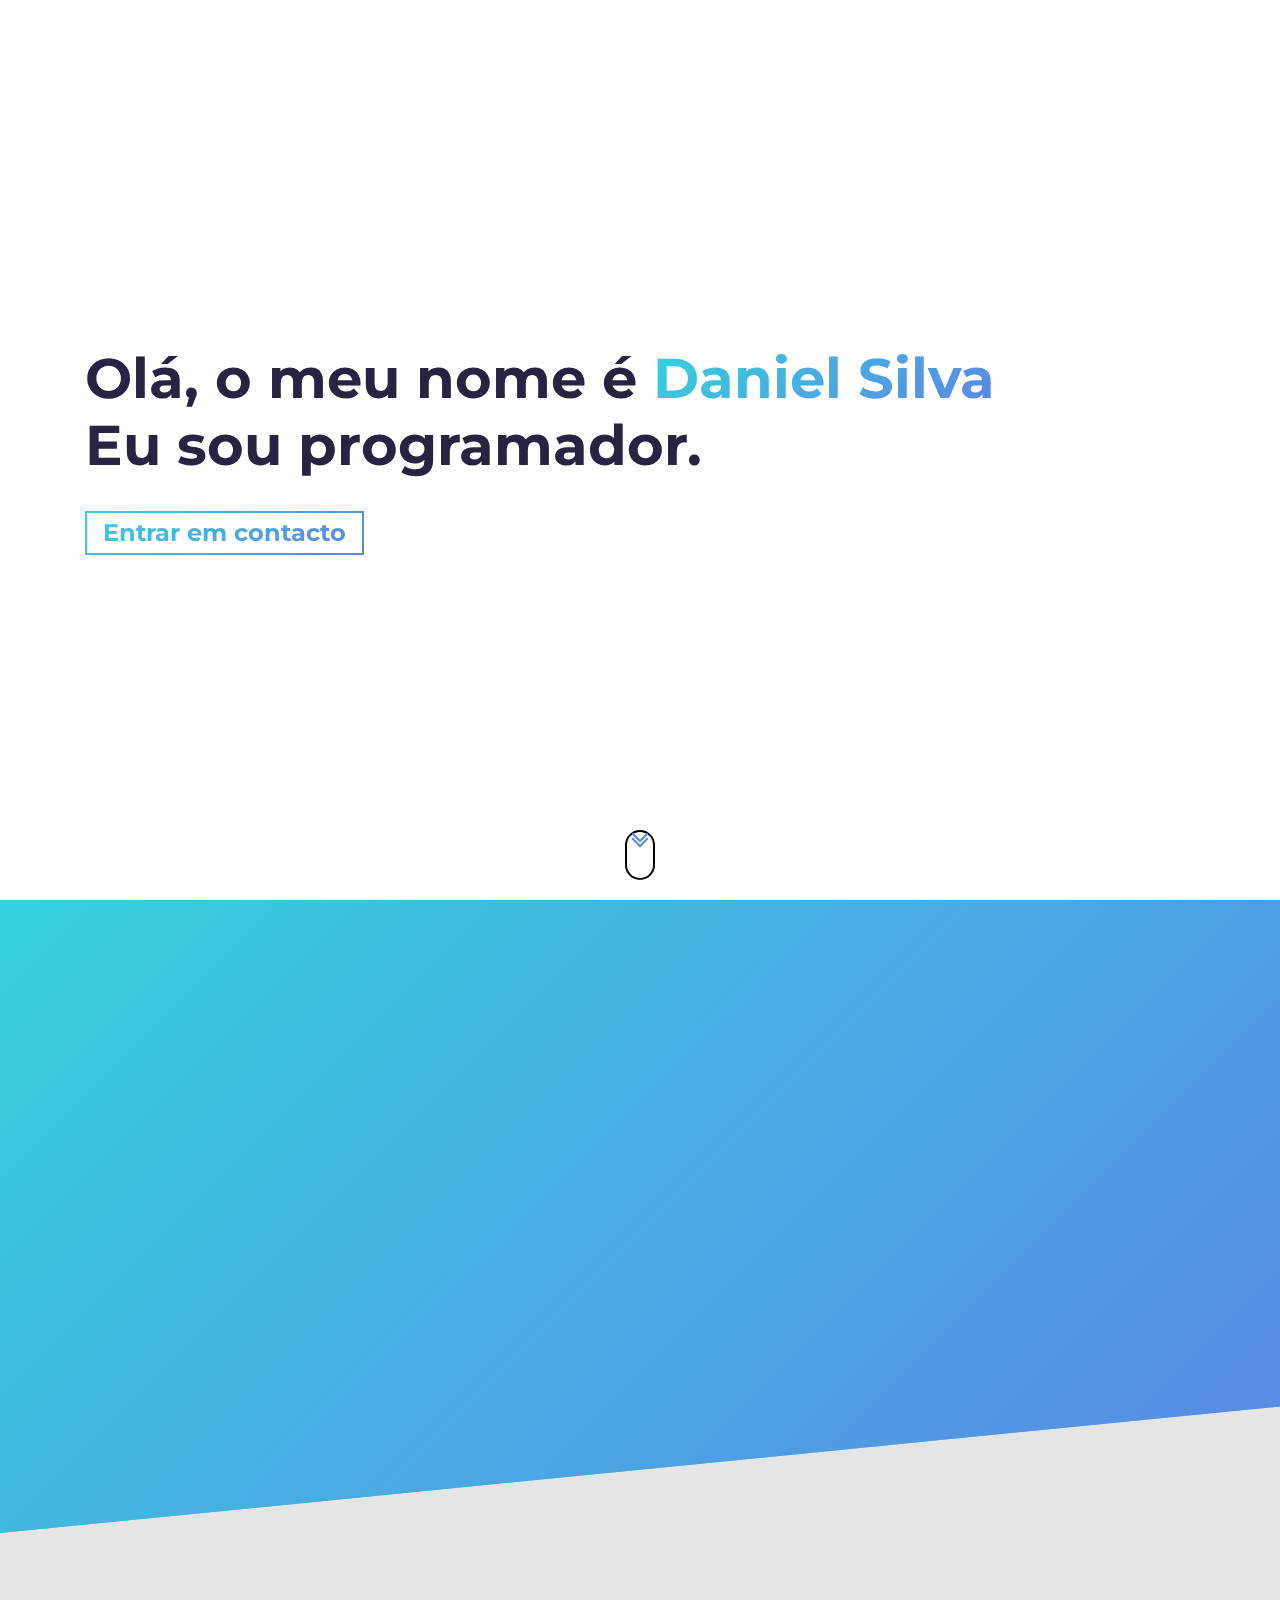
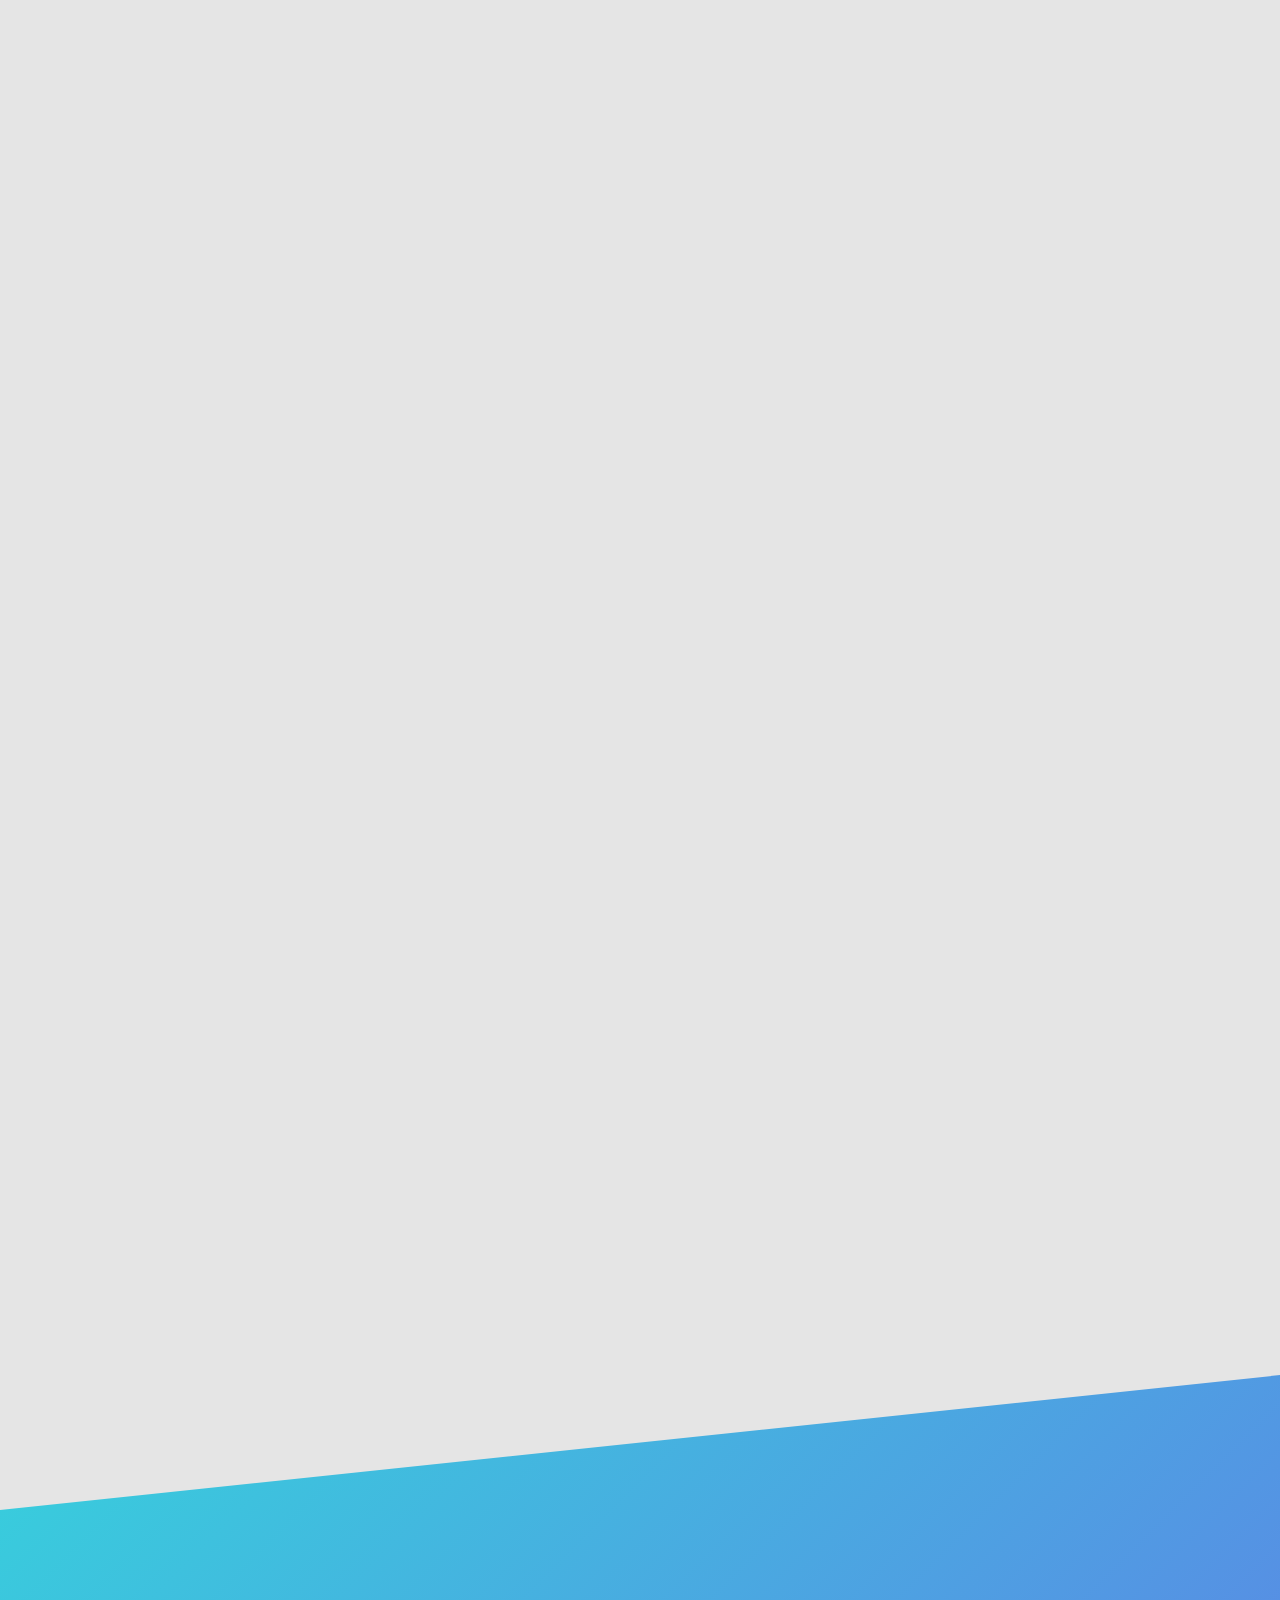
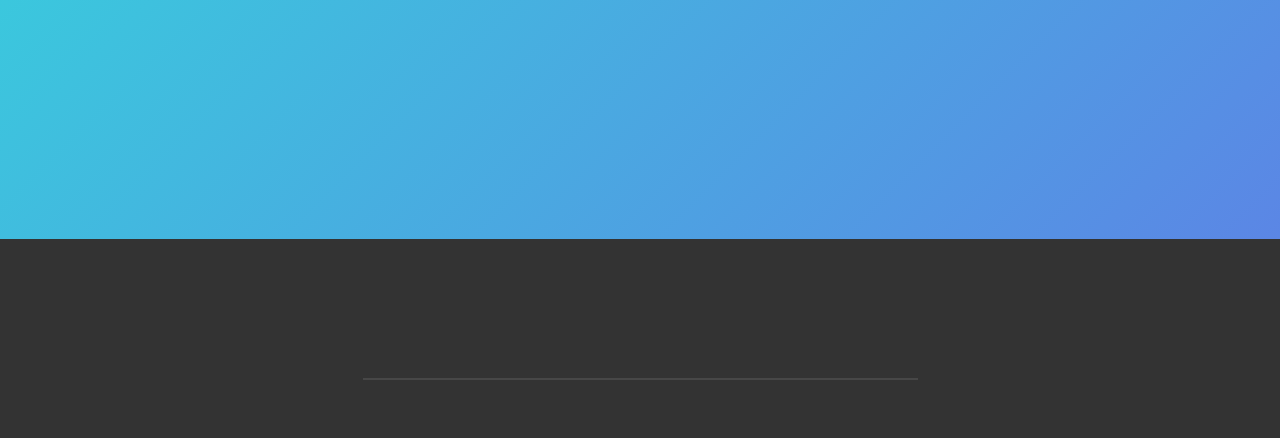
==== commit 184afd23: "completion" ====
--- a/index.html
+++ b/index.html
@@ -9,49 +9,8 @@
 
     <title>Daniel Silva | Engenheiro Informático</title>
 
-    <!-- Add some coding keywords below, Ex: (javascript, yourusername, etc) -->
-    <meta name="keywords" content="[username], [name], skill" />
-
-    <!-- Improve your SEO by adding a small descrption of you -->
-    <meta name="description" content="[Your name here] | Developer" />
-
-    <!-- Add a your png Logo to the assets folder and change the href attr accordingly  -->
-    <link rel="icon" type="image/png" href="./assets/devfolio-logo.png" />
-
     <!-- ~cor azul claro -->
     <meta name="theme-color" content="#36d1dc" />
-
-    <!-- Open Graph / Facebook -->
-    <meta property="og:type" content="website" />
-    <!-- Fill content with the URL of this portfolio you'll host -->
-    <meta property="og:url" content="https://devfolio.js.org/" />
-    <!-- Fill content with the title of your portfolio(Recommended to use what you put in <title> tag) -->
-    <meta property="og:title" content="[Your name here] | Developer" />
-    <!-- Give a short description that'll show up when you/someone shares your portfolio on different platform -->
-    <meta property="og:description" content="Made using DevFolio Template" />
-    <!-- Add a thumbnail image in assets folder and fill the content attr with URL to that thumbnail 
-      so that a thumbnail image of your portfolio is shown while shared on other platform -->
-    <meta
-      property="og:image"
-      content="https://devfolio.js.org/assets/devfolio.png"
-    />
-
-    <!-- Twitter -->
-    <meta property="twitter:card" content="summary_large_image" />
-    <!-- Again fill content attr with the URL of this portfolio you'll host -->
-    <meta property="twitter:url" content="https://devfolio.js.org" />
-    <!-- Recommended to use the same text used within <title> element -->
-    <meta property="twitter:title" content="[Your name here] | Developer" />
-    <!-- short description that shows up while your portfolio is shared -->
-    <meta
-      property="twitter:description"
-      content="Made using DevFolio Template"
-    />
-    <!-- Fill content with the URL to the thumbnail image that you'll put in the assets folder -->
-    <meta
-      property="twitter:image"
-      content="https://anilseervi.vercel.app/assets/devfolio.png"
-    />
 
     <!-- link tags -->
     <link rel="preload" as="style" href="./css/main.css" />
@@ -89,6 +48,7 @@
     </script>
     <!-- End of Google Analytics -->
   </head>
+
   <body>
     <!-- Hero Section -->
     <div id="hero">
@@ -99,7 +59,7 @@
           Eu sou programador.
         </h1>
         <p class="hero-cta">
-          <a class="cta-btn cta-btn--hero" href="#about">Entrar em contacto</a>
+          <a class="cta-btn cta-btn--hero" href="#contact">Entrar em contacto</a>
         </p>
       </section>
       <a href="#about" class="scroll-down-link" aria-label="scroll-down">
@@ -116,7 +76,7 @@
           <div class="about-wrapper__image">
             <img
               class="img-fluid"
-              src="./imagens/fotoperfil.jpg"
+              src="./images/fotoperfil.jpg"
               alt="Profile Image"
               width="450"
               height="350"
@@ -139,7 +99,7 @@
               seguir minha paixão pela programação.
             </p>
             <span class="about-wrapper__cta">
-              <a href="#" class="cta-btn cta-btn--resume">Ver Curriculo</a>
+              <a href="./view-pdf.html" class="cta-btn cta-btn--resume" target="_blank">Ver Curriculo</a>
             </span>
           </div>
         </div>
@@ -158,18 +118,19 @@
             <div class="project-wrapper__text">
               <h3 class="project-wrapper__text-title">Gestão de Espaços Verdes</h3>
               <p class="project-wrapper__text-info">
-                descrição sobre o projeto...
+                Software em Java para empresa de manutenção de Espaços Verdes (como jardins ou parques), nomeadamente: gestão de equipas 
+                multidisciplinares; alocação de equipes em espaços verdes; gestão de frotas, 
+                máquinas e outros equipamentos; otimização de sistemas de irrigação e/ou 
+                iluminação; produção de indicadores estatísticos que permitam medir o 
+                desempenho da atividade.
               </p>
               <div class="project-wrapper__text-btns">
                 <a
-                  href="#"
+                  href="https://github.com/daniel41silva05/ISEP_2023_2024_LAPR2"
                   target="_blank"
                   rel="noopener noreferrer"
                   class="cta-btn cta-btn--hero cta-btn--projects"
-                  >Ver</a
-                >
-                <a href="#" target="_blank" class="cta-btn text-color-main"
-                  >Código fonte</a
+                  >Ver Código Fonte</a
                 >
               </div>
             </div>
@@ -178,7 +139,43 @@
               <a href="#" target="_blank" rel="noopener noreferrer">
                 <div class="thumbnail rounded">
                   <img
-                    src="./imagens/projeto1.jpg"
+                    src="./images/projeto1.jpg"
+                    class="img-fluid"
+                    alt="Project Image"
+                    width="1366"
+                    height="367"
+                  />
+                </div>
+              </a>
+            </div>
+          </article>
+          <!-- /END Project -->
+
+          <!-- Each .row is a project -->
+          <article class="row">
+            <div class="project-wrapper__text">
+              <h3 class="project-wrapper__text-title">Who is Daniel</h3>
+              <p class="project-wrapper__text-info">
+                Website que destaca o meu percurso e projetos como programadora.
+                Foi desenvolvido com HTML, CSS e JavaScript, apresentando os meus
+                trabalhos de forma organizada e acessível.
+              </p>
+              <div class="project-wrapper__text-btns">
+                <a
+                  href="https://github.com/daniel41silva05/whoisdaniel"
+                  target="_blank"
+                  rel="noopener noreferrer"
+                  class="cta-btn cta-btn--hero cta-btn--projects"
+                  >Ver Código Fonte</a
+                >
+              </div>
+            </div>
+
+            <div class="project-wrapper__image">
+              <a href="#" target="_blank" rel="noopener noreferrer">
+                <div class="thumbnail rounded">
+                  <img
+                    src="./images/projeto2.png"
                     class="img-fluid"
                     alt="Project Image"
                     width="1366"
@@ -193,20 +190,20 @@
           <!-- Each .row is a project -->
           <article class="row">
             <div class="project-wrapper__text">
-              <h3 class="project-wrapper__text-title">Outro projeto</h3>
+              <h3 class="project-wrapper__text-title">Bakery Model</h3>
               <p class="project-wrapper__text-info">
-                descrição do projeto...
+                Website que apresenta a confeitaria e os deliciosos produtos que oferece.
+                Desenvolvido com HTML, CSS e JavaScript, o site destaca as especialidades de
+                forma visualmente atrativa e fácil de navegar, permitindo que os clientes
+                explorem o menu e façam pedidos de forma prática.
               </p>
               <div class="project-wrapper__text-btns">
                 <a
-                  href="#"
+                  href="https://github.com/daniel41silva05/BakeryModel"
                   target="_blank"
                   rel="noopener noreferrer"
                   class="cta-btn cta-btn--hero cta-btn--projects"
-                  >Ver</a
-                >
-                <a href="#" target="_blank" class="cta-btn text-color-main"
-                  >Código fonte</a
+                  >Ver Código Fonte</a
                 >
               </div>
             </div>
@@ -215,7 +212,7 @@
               <a href="#" target="_blank" rel="noopener noreferrer">
                 <div class="thumbnail rounded">
                   <img
-                    src="./assets/project.png"
+                    src="./images/projeto3.jpg"
                     class="img-fluid"
                     alt="Project Image"
                     width="1366"
@@ -225,65 +222,75 @@
               </a>
             </div>
           </article>
-          <!-- /END Project -->
+          <!-- /END Project -->          
+
         </div>
       </div>
     </section>
     <!-- End Projects Section -->
 
-    <!-- Contact Section -->
-    <section id="contact">
-      <div class="container">
-        <h2 class="section-title">Contactos</h2>
-        <div class="contact-wrapper">
-          <p class="contact-wrapper__text">dsilva260405@gmail.com</p>
-          <a href="#" class="cta-btn cta-btn--resume">Não Sei</a>
-        </div>
-      </div>
-    </section>
-    <!-- END Contact Section -->
-
-    <!-- Footer Section -->
-    <footer class="footer">
-      <div class="container">
-        <a href="#hero" class="back-to-top" aria-label="go back to top">
-          <i class="fa fa-angle-up fa-2x" aria-hidden="true"></i>
-        </a>
-        <div class="social-links">
-          <a
-            href="#!"
-            target="_blank"
-            rel="noopener noreferrer"
-            aria-label="instagram"
-          >
-            <i class="fa-brands fa-instagram"></i>
-          </a>
-          <a
-            href="#!"
-            target="_blank"
-            rel="noopener noreferrer"
-            aria-label="linkedin"
-          >
-            <i class="fa-brands fa-linkedin"></i>
-          </a>
-          <a
-            href="#!"
-            target="_blank"
-            rel="noopener noreferrer"
-            aria-label="github"
-          >
-            <i class="fa-brands fa-github"></i>
-          </a>
-        </div>
-        <hr />
-      </div>
-    </footer>
-    <!-- END Footer Section -->
+<!-- Contact Section -->
+<section id="contact">
+  <div class="container">
+    <h2 class="section-title">Contactos</h2>
+    <div class="contact-wrapper">
+      <p class="contact-wrapper__text">dsilva260405@gmail.com</p>
+      <a href="https://www.gmail.com" class="cta-btn cta-btn--resume" target="_blank">Entrar em contacto</a>
+    </div>
+  </div>
+</section>
+<!-- END Contact Section -->
+
+
+<!-- Footer Section -->
+<footer class="footer">
+  <div class="container">
+    <a href="https://www.example.com" class="back-to-top" aria-label="go back to top">
+      <i class="fa fa-angle-up fa-2x" aria-hidden="true"></i>
+    </a>
+    <div class="social-links">
+      <a
+        href="https://www.instagram.com/danielsilva___10/"
+        target="_blank"
+        rel="noopener noreferrer"
+        aria-label="instagram"
+      >
+        <i class="fa-brands fa-instagram"></i>
+      </a>
+      <a
+        href="https://www.linkedin.com/in/danielsilva41/"
+        target="_blank"
+        rel="noopener noreferrer"
+        aria-label="linkedin"
+      >
+        <i class="fa-brands fa-linkedin"></i>
+      </a>
+      <a
+        href="https://github.com/daniel41silva05"
+        target="_blank"
+        rel="noopener noreferrer"
+        aria-label="github"
+      >
+        <i class="fa-brands fa-github"></i>
+      </a>
+    </div>
+    <hr />
+  </div>
+</footer>
+<!-- END Footer Section -->
 
     <script>
       document.getElementById("year").textContent = new Date().getFullYear()
     </script>
     <script src="./javascript/vanilla-tilt.min.js"></script>
     <script type="text/javascript" src="./javascript/valtilt.js"></script>
+
+    <script>
+      document.querySelector('.cta-btn--resume').addEventListener('click', function(event) {
+        event.preventDefault();
+        window.open(this.href, '_blank');
+      });
+    </script>    
+    
   </body>
 </html>
